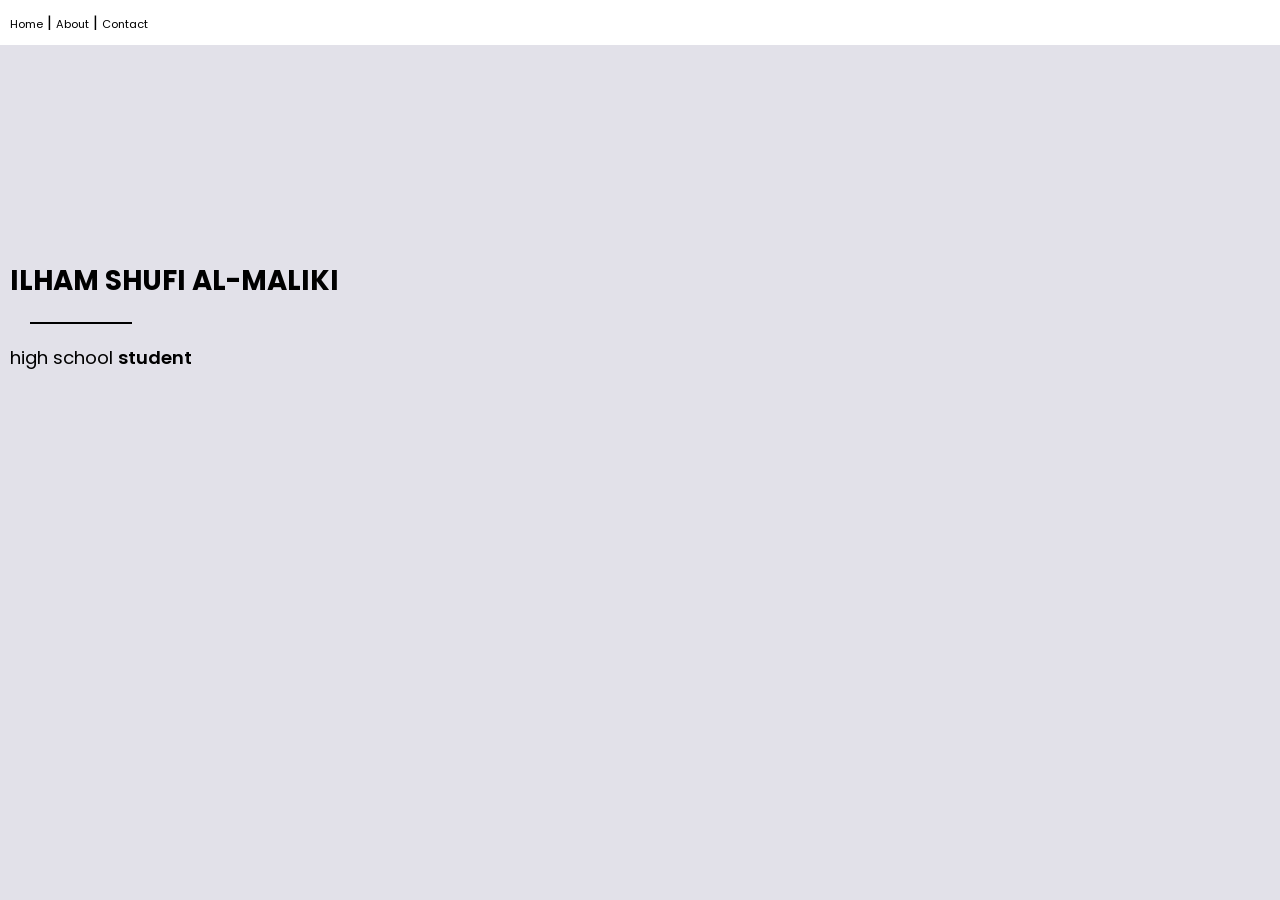
==== index.html @ 53ef260c "Add files via upload" ====
<!DOCTYPE html>
<html>
  
<head>
  <meta charset="UTF-8">
  <meta name="viewport" content="width-device-width, initial-scale=1">
    
  <title>Home</title>
  
  <link href="style.css" rel="stylesheet">
  <link rel="preconnect" href="https://fonts.googleapis.com">
  <link rel="preconnect" href="https://fonts.gstatic.com" crossorigin>
  <link href="https://fonts.googleapis.com/css2?family=Poppins:wght@200;300;400;500;600;700;800&display=swap" rel="stylesheet">
  
</head>

<body>
  <nav>
    <a href="index.html">Home</a> | 
    <a href="about.html">About</a> | 
    <a href="contact.html">Contact</a>
  </nav>
  
  <div class="name">
    <h2>ILHAM SHUFI AL-MALIKI</h2>
    <hr align="left" color="#000000">
    <h3>high school <span>student</span></h3>
  </div>
  
</body>

</html>
---- style.css ----
@font-face {
  font-family: 'Poppins';
  font-style: italic;
  font-weight: 300;
  font-display: swap;
  src: url(https://fonts.gstatic.com/s/poppins/v20/pxiDyp8kv8JHgFVrJJLm21llEN2JQEk.ttf) format('truetype');
}
@font-face {
  font-family: 'Poppins';
  font-style: italic;
  font-weight: 400;
  font-display: swap;
  src: url(https://fonts.gstatic.com/s/poppins/v20/pxiGyp8kv8JHgFVrJJLed3FHGPc.ttf) format('truetype');
}
@font-face {
  font-family: 'Poppins';
  font-style: italic;
  font-weight: 500;
  font-display: swap;
  src: url(https://fonts.gstatic.com/s/poppins/v20/pxiDyp8kv8JHgFVrJJLmg1hlEN2JQEk.ttf) format('truetype');
}
@font-face {
  font-family: 'Poppins';
  font-style: italic;
  font-weight: 600;
  font-display: swap;
  src: url(https://fonts.gstatic.com/s/poppins/v20/pxiDyp8kv8JHgFVrJJLmr19lEN2JQEk.ttf) format('truetype');
}
@font-face {
  font-family: 'Poppins';
  font-style: italic;
  font-weight: 700;
  font-display: swap;
  src: url(https://fonts.gstatic.com/s/poppins/v20/pxiDyp8kv8JHgFVrJJLmy15lEN2JQEk.ttf) format('truetype');
}
@font-face {
  font-family: 'Poppins';
  font-style: italic;
  font-weight: 800;
  font-display: swap;
  src: url(https://fonts.gstatic.com/s/poppins/v20/pxiDyp8kv8JHgFVrJJLm111lEN2JQEk.ttf) format('truetype');
}

/* the page settings */
* { margin: 0; padding: 0;}

body {
    background-color: #E2E1E9;
    font-family: 'Poppins';
}

/* Navigation */
nav {
  background: #FFF;
  width: 100%;
  padding: 10px;
  margin: auto;
  position: fixed;
}
nav a {
  color: #000000;
  font-weight: 400;
  font-size: 70%;
}
nav a:link {
  text-decoration: none;
}

/* my name position */
.name {
  color: #000000;
  font-weight: 800;
  font-size: 115%;
  padding-top: 260px;
  padding-right: 10px;
  padding-bottom: 260px;
  padding-left: 10px;
}
div h3 {
  font-weight: 400;
  font-size: 100%;
}
div h3 span {
  font-weight: 600;
  font-size: 100%;
}
div hr {
  margin: 20px;
  width: 100px;
}

/* About Me */
div h4 {
  padding-top: 100px;
  padding-right: 20px;
  padding-left: 20px;
  letter-spacing: 5px;
  font-size: 20px;
  text-align: center;
}

/* about */
.about p {
  color: #404040;
  padding-top: 5px;
  margin: 3.5%;
  font-size: 90%;
}
.about .c {
  padding-right: 64px;
}
.about .d {
  padding-right: 47px;
}
.about .e {
  padding-right: 58px;
}
.about .f {
  padding-right: 76px;
}

/* interest */
.interest h4 {
  padding-bottom: 30px;
}
.interest img {
  height: 85px;
  width: 85px;
  padding: 10%;
  background: #E2E1E9;
  border: 1px solid gray;
  margin-bottom: 3.5%;
  margin-left: 3.5%;
}

/* skill */
.skill h4 {
  padding-bottom: 30px;
}
.skill .myskills {
  background: #E2E1E9;
  color: #404040;
  width: 93%;
  text-align: center;
  margin: 3.5%;
  border: 1px solid gray;
  padding-top: 10px;
  padding-bottom: 10px;
}
.skill .myskills li {
  list-style: none;
  text-align: left;
  padding: 10px;
}

/* programming */
.programming h4 {
  padding-bottom: 30px;
}
.programming p {
  text-align: center;
  color: #404040;
}

/* language */
.language h4 {
  padding-bottom: 30px;
}
.language p {
  text-align: center;
  color: #404040;
}

/* education */
.education h4 {
  padding-bottom: 30px;
}
.education {
  margin-bottom: 40%;
}
.education b {
  padding-top: 5px;
  margin: 3.5%;
  font-size: 100%;
  color: #404040;
}
.education p {
  background: #E2E1E9;
  color: #404040;
  width: 93%;
  text-align: center;
  margin: 3.5%;
  border: 1px solid gray;
  padding-top: 10px;
  padding-bottom: 10px;
}
.education p em {
  color: gray;
}

/* Contact */
.contact h4 {
  padding-top: 100px;
  padding-bottom: 12px;
}
.contact img {
  height: 85px;
  width: 85px;
  padding: 10%;
  background: #E2E1E9;
  border: 1px solid gray;
  margin-bottom: 3.5%;
  margin-left: 3.5%;
}
.contact {
  margin-bottom: 35%;
}
.contact p {
  background: #E2E1E9;
  color: #404040;
  width: 93%;
  text-align: center;
  margin: 3.5%;
  border: 1px solid gray;
  padding-top: 10px;
  padding-bottom: 10px;
}
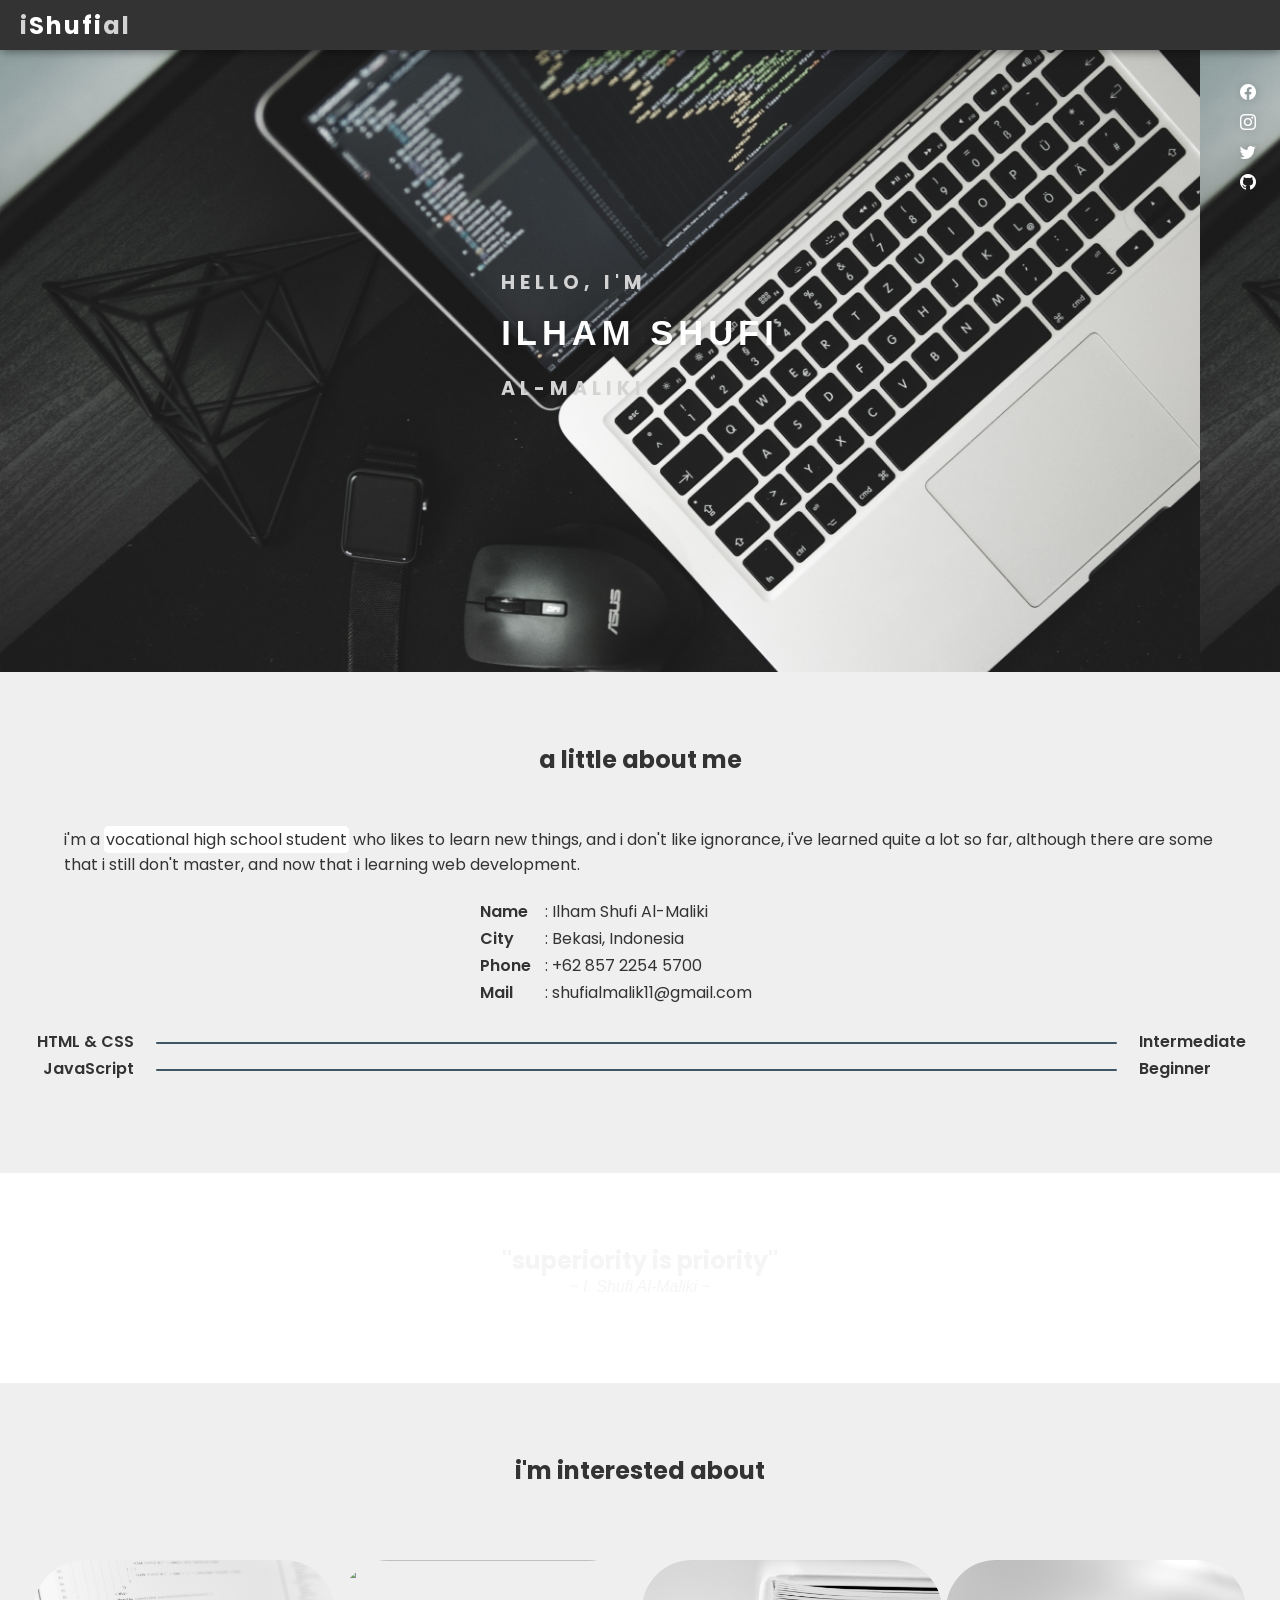
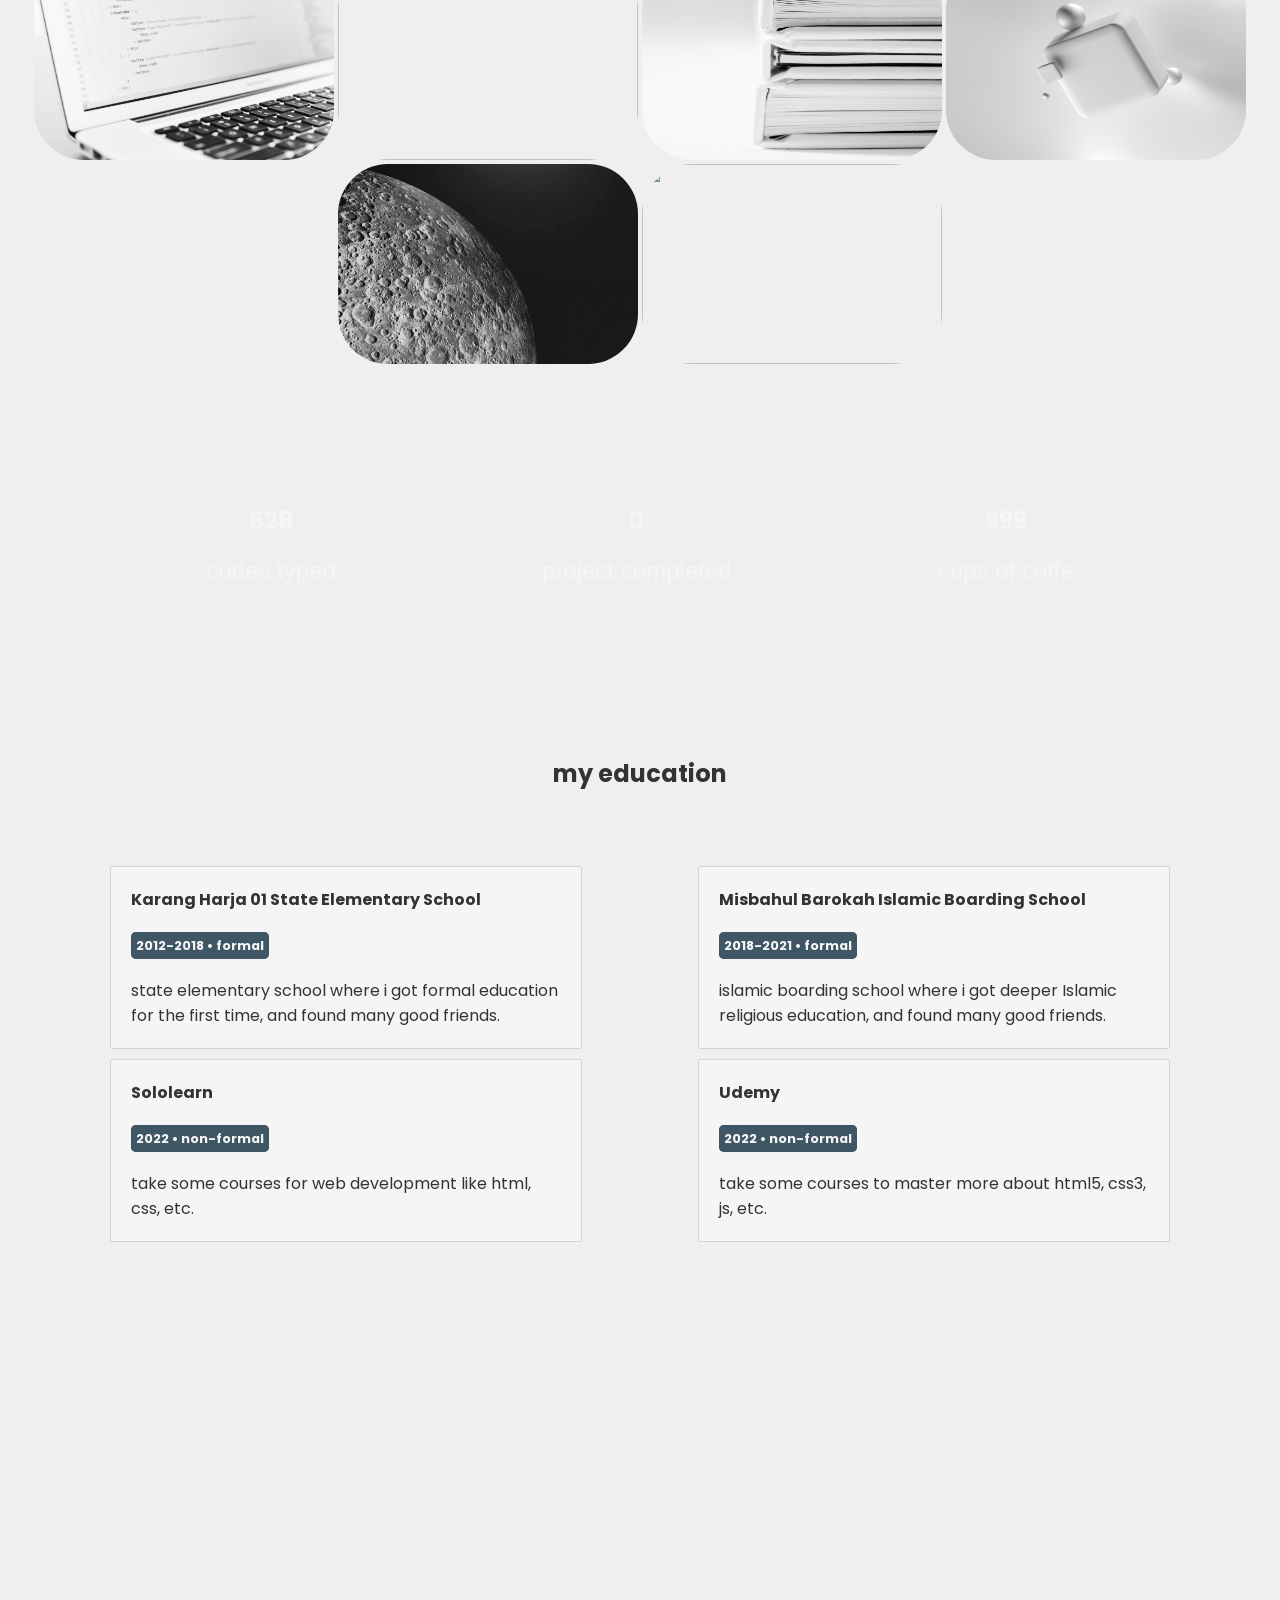
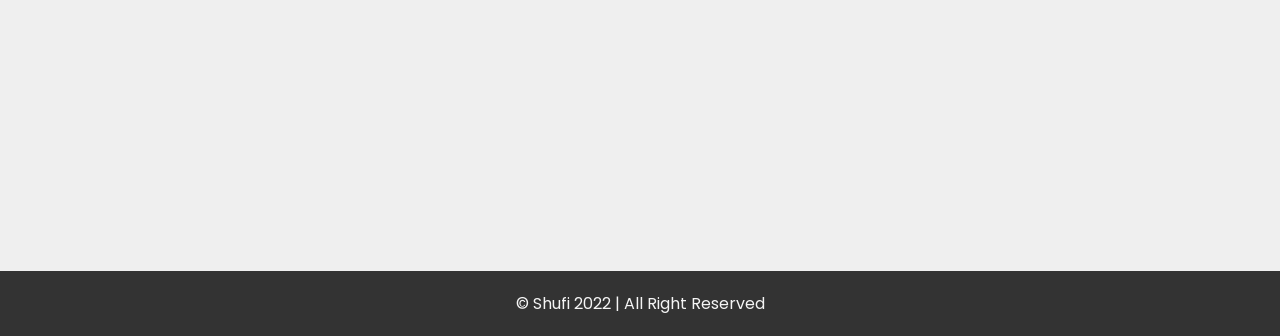
==== commit 3cbb5d5f: "Add files via upload" ====
--- a/index.html
+++ b/index.html
@@ -1,32 +1,132 @@
 <!DOCTYPE html>
-<html>
-  
+<html lang="en">
 <head>
   <meta charset="UTF-8">
-  <meta name="viewport" content="width-device-width, initial-scale=1">
-    
-  <title>Home</title>
+  <meta http-equiv="X-UA-Compatible" content="IE=Edge">
+  <meta name="viewport" content="width=device-width, initial-scale=1">
+
+  <title>iShufial | my personal website | Fickle Youth</title>
   
-  <link href="style.css" rel="stylesheet">
   <link rel="preconnect" href="https://fonts.googleapis.com">
   <link rel="preconnect" href="https://fonts.gstatic.com" crossorigin>
   <link href="https://fonts.googleapis.com/css2?family=Poppins:wght@200;300;400;500;600;700;800&display=swap" rel="stylesheet">
-  
+  <link rel="stylesheet" href="https://cdn.jsdelivr.net/npm/bootstrap-icons@1.9.1/font/bootstrap-icons.css">
+  <link rel="stylesheet" href="style.css">
 </head>
-
 <body>
-  <nav>
-    <a href="index.html">Home</a> | 
-    <a href="about.html">About</a> | 
-    <a href="contact.html">Contact</a>
+  <nav class="name">
+    <h2 class="notranslate"><b>i<span>Shufi</span>al</b></h2>
   </nav>
   
-  <div class="name">
-    <h2>ILHAM SHUFI AL-MALIKI</h2>
-    <hr align="left" color="#000000">
-    <h3>high school <span>student</span></h3>
+  <nav class="social">
+    <ul>
+      <li><a href="https://facebook.com/shufi.a.malik/" target="blank"><i class="bi bi-facebook"></i></a></li>
+      <li><a href="https://instagram.com/ishufial/" target="blank"><i class="bi bi-instagram"></i></a></li>
+      <li><a href="https://twitter.com/ishufial/" target="blank"><i class="bi bi-twitter"></i></a></li>
+      <li><a href="https://github.com/ishufial/" target="blank"><i class="bi bi-github"></i></a></li>
+    </ul>
+  </nav>
+  
+  <header>
+    <h1>Hello, i'm<br><span>Ilham Shufi</span><br>Al-Maliki</h1>
+  </header>
+  
+  <div class="about">
+    <h2>a little about me</h2>
+    <br>
+    <p>i'm a <span>vocational high school student</span> who likes to learn new things, and i don't like ignorance, i've learned quite a lot so far, although there are some that i still don't master, and now that i learning web development.</p>
+    <br>
+    <table class="contact">
+      <tr>
+        <td>Name</td>
+        <td>: Ilham Shufi Al-Maliki</td>
+      </tr>
+      <tr>
+        <td>City</td>
+        <td>: Bekasi, Indonesia</td>
+      </tr>
+      <tr>
+        <td>Phone</td>
+        <td>: +62 857 2254 5700</td>
+      </tr>
+      <tr>
+        <td>Mail</td>
+        <td>: shufialmalik11@gmail.com</td>
+      </tr>
+    </table>
+    <table class="programming">
+      <tr>
+        <td class="language">HTML & CSS</td>
+        <td><hr></td>
+        <td class="level">Intermediate</td>
+      </tr>
+      <tr>
+        <td class="language">JavaScript</td>
+        <td><hr></td>
+        <td class="level">Beginner</td>
+      </tr>
+    </table>
   </div>
   
+  <div class="quote">
+    <blockquote>
+      <h2>"superiority is priority"</h2>
+      <footer>~ I. Shufi Al-Maliki ~</footer>
+    </blockquote>
+  </div>
+  
+  <div class="interest">
+    <h2>i'm interested about</h2>
+    <div class="image">
+      <img src="technology.jpg"/>
+      <p><em>technology</em></p>
+      <p><em>science</em></p>
+      <img src="science.jpg"/>
+      <img src="book.jpg"/>
+      <p><em>book</em></p>
+      <p><em>graphic<br>design</em></p>
+      <img src="gdesign.jpg"/>
+      <img src="astronomy.jpg"/>
+      <p><em>astronomy</em></p>
+      <p><em>art</em></p>
+      <img src="art.jpg"/>
+    </div>
+  </div>
+  
+  <div class="goals">
+    <h2>628<br><span>codes typed</span></h2>
+    <h2>0<br><span>project completed</span></h2>
+    <h2>999<br><span>cups of coffe</span></h2>
+  </div>
+  
+  <div class="education">
+    <h2>my education</h2>
+    <div class="container">
+      <aside>
+        <h4>Karang Harja 01 State Elementary School</h4>
+        <p><span>2012-2018 • formal</span></p>
+        <p>state elementary school where i got formal education for the first time, and found many good friends.</p>
+      </aside>
+      <aside>
+        <h4>Misbahul Barokah Islamic Boarding School</h4>
+        <p><span>2018-2021 • formal</span></p>
+        <p>islamic boarding school where i got deeper Islamic religious education, and found many good friends.</p>
+      </aside>
+      <aside>
+        <h4 class="notranslate">Sololearn</h4>
+        <p><span>2022 • non-formal</span></p>
+        <p>take some courses for web development like html, css, etc.</p>
+      </aside>
+      <aside>
+        <h4>Udemy</h4>
+        <p><span>2022 • non-formal</span></p>
+        <p>take some courses to master more about html5, css3, js, etc.</p>
+      </aside>
+    </div>
+  </div>
+  
+  <footer class="copyright">
+    <p>&copy; Shufi 2022 | All Right Reserved</p>
+  </footer>
 </body>
-
 </html>
--- a/style.css
+++ b/style.css
@@ -1,227 +1,277 @@
-@font-face {
-  font-family: 'Poppins';
+/* main sett */
+* {
+  margin: 0;
+  padding: 0;
+}
+html {
+  position: relative;
+}
+body {
+  font-family: 'Poppins', sans-serif
+}
+div {
+  background-color: #efefef;
+  min-height: 140px;
+  padding-top: 70px;
+  color: #333;
+}
+h2 {
+ text-align: center;
+ font-size: 1.5em;
+}
+/* main sett */
+
+.name {
+  background-color: #333;
+  height: 50px;
+  width: 100%;
+  position: fixed;
+  color: lightgray;
+  top: 0;
+  box-shadow: 1px 1px 10px rgba(0,0,0,0.5);
+}
+.name h2 {
+  margin-top: 8px;
+  letter-spacing: 2px;
+}
+.name h2 span {
+  color: white;
+}
+
+.social {
+  position: fixed;
+  height: 100px;
+  width: 10px;
+  top: 80px;
+  right: 0;
+  margin-right: 30px;
+}
+.social ul li {
+  list-style: none;
+  margin-bottom: 5px;
+}
+.social ul li a:link {
+  text-decoration: none;
+  color: white;
+  text-shadow: 1px 1px 10px rgba(0,0,0,0.2);
+}
+.social ul li a:hover {
+  color: darkgray;
+  text-shadow: 1px 1px 10px rgba(0,0,0,0.5);
+}
+.social ul li a:active {
+  color: white;
+  text-shadow: 1px 1px 10px rgba(0,0,0,0.2);
+}
+.social ul li a:visited {
+  color: white;
+  text-shadow: 1px 1px 10px rgba(0,0,0,0.2);
+}
+
+header {
+  display: flex;
+  flex-direction: column;
+  height: 672px;
+  width: 100%;
+  font-size: 0.6em;
+  align-items: center;
+  justify-content: center;
+  color: lightgray;
+  text-transform: uppercase;
+  line-height: 50px;
+  background-image: url('header-bg.jpg');
+  background-attachment: fixed;
+  background-position: 0 50px;
+}
+header h1 {
+  letter-spacing: 5px;
+}
+header h1 span {
+  color: white;
+  font-size: 1.8em;
+  text-shadow: 1px 1px 10px rgba(0,0,0,0.2);
+  font-weight: 800;
+}
+
+.about {
+  padding-bottom: 90px;
+  display: flex;
+  flex-wrap: wrap;
+  justify-content: center;
+}
+.about h2 {
+  margin-bottom: 50px;
+}
+.about p {
+  margin: 0 20px;
+  font-weight: 400;
+  width: 90%;
+}
+.about hr {
+  background-color: #3F5765;
+  width: 20px;
+  height: 0.5px;
+  border: none;
+  display: inline-block;
+  border-radius: 1px;
+}
+.about span {
+  background-color: white;
+  border: solid 2px white;
+  height: 10px;
+  border-radius: 5px;
+  text-align: center;
+}
+table {
+  margin-top: 20px;
+  width: 95%;
+}
+.about .contact {
+  width: 325px;
+}
+.about .contact td:nth-child(1) {
+  font-weight: 600;
+}
+.about .programming tr td hr {
+  min-width: 96%;
+  vertical-align: middle;
+  margin-left: 2%;
+  min-height: 2px;
+}
+.about .programming .language {
+  border-radius: 2px;
+  width: 100px;
+  text-align: right;
+  font-weight: 600;
+}
+.about .programming .level {
+  border-radius: 2px;
+  width: 0px;
+  text-align: left;
+  font-weight: 600;
+}
+
+.quote {
+  background-image: url('quote-bg.jpg');
+  background-attachment: fixed;
+  background-position: 0 -120px;
+  color: whitesmoke;
+}
+.quote footer {
+  text-align: center;
   font-style: italic;
-  font-weight: 300;
-  font-display: swap;
-  src: url(https://fonts.gstatic.com/s/poppins/v20/pxiDyp8kv8JHgFVrJJLm21llEN2JQEk.ttf) format('truetype');
-}
-@font-face {
-  font-family: 'Poppins';
-  font-style: italic;
+  font-weight: 200;
+}
+
+.interest {
+  padding-bottom: 60px;
+}
+.interest .image {
+  display: flex;
+  flex-wrap: wrap;
+  justify-content: center;
+}
+.interest .image p {
+  margin: 0 1%;
+  color: whitesmoke;
+}
+.interest .image em {
+  background-color: #3F5765;
+  display: inline-block;
+  min-width: 90px;
+  border: solid 2px #3F5765;
+  border-radius: 50px;
+  text-align: center;
+}
+.interest img {
+  height: 200px;
+  width: 250px;
+  margin-bottom: 50px;
+  box-sizing: border-box;
+  border-radius: 50px;
+}
+
+.goals {
+  color: whitesmoke;
+  justify-content: space-evenly;
+  padding-bottom: 70px;
+  line-height: 50px;
+  background-image: url('goal-bg.jpg');
+  background-attachment: fixed;
+  background-position: 0 -20px;
+}
+.goals h2 span {
+  font-weight: 200;
+}
+
+.education {
+  height: 300px;
+  padding-bottom: 880px;
+}
+.education .container {
+  display: flex;
+  flex-wrap: wrap;
+  justify-content: space-evenly;
+}
+.education aside {
+  border: solid 1px lightgray;
+  width: 470px;
+  margin: 5px;
+  background-color: whitesmoke;
+  border-radius: 2px;
+  line-height: 25px;
+}
+.education aside h4, p {
+  margin: 20px;
+}
+.education aside p {
   font-weight: 400;
-  font-display: swap;
-  src: url(https://fonts.gstatic.com/s/poppins/v20/pxiGyp8kv8JHgFVrJJLed3FHGPc.ttf) format('truetype');
-}
-@font-face {
-  font-family: 'Poppins';
-  font-style: italic;
-  font-weight: 500;
-  font-display: swap;
-  src: url(https://fonts.gstatic.com/s/poppins/v20/pxiDyp8kv8JHgFVrJJLmg1hlEN2JQEk.ttf) format('truetype');
-}
-@font-face {
-  font-family: 'Poppins';
-  font-style: italic;
-  font-weight: 600;
-  font-display: swap;
-  src: url(https://fonts.gstatic.com/s/poppins/v20/pxiDyp8kv8JHgFVrJJLmr19lEN2JQEk.ttf) format('truetype');
-}
-@font-face {
-  font-family: 'Poppins';
-  font-style: italic;
-  font-weight: 700;
-  font-display: swap;
-  src: url(https://fonts.gstatic.com/s/poppins/v20/pxiDyp8kv8JHgFVrJJLmy15lEN2JQEk.ttf) format('truetype');
-}
-@font-face {
-  font-family: 'Poppins';
-  font-style: italic;
-  font-weight: 800;
-  font-display: swap;
-  src: url(https://fonts.gstatic.com/s/poppins/v20/pxiDyp8kv8JHgFVrJJLm111lEN2JQEk.ttf) format('truetype');
-}
-
-/* the page settings */
-* { margin: 0; padding: 0;}
-
-body {
-    background-color: #E2E1E9;
-    font-family: 'Poppins';
-}
-
-/* Navigation */
-nav {
-  background: #FFF;
+}
+.education aside p span {
+  background-color: #3F5765;
+  border: solid 5px #3F5765;
+  border-radius: 5px;
+  font-size: 0.8em;
+  font-weight: bold;
+  color: whitesmoke;
+}
+
+.copyright {
+  background-color: #333;
   width: 100%;
-  padding: 10px;
-  margin: auto;
-  position: fixed;
-}
-nav a {
-  color: #000000;
-  font-weight: 400;
-  font-size: 70%;
-}
-nav a:link {
-  text-decoration: none;
-}
-
-/* my name position */
-.name {
-  color: #000000;
-  font-weight: 800;
-  font-size: 115%;
-  padding-top: 260px;
-  padding-right: 10px;
-  padding-bottom: 260px;
-  padding-left: 10px;
-}
-div h3 {
-  font-weight: 400;
-  font-size: 100%;
-}
-div h3 span {
-  font-weight: 600;
-  font-size: 100%;
-}
-div hr {
-  margin: 20px;
-  width: 100px;
-}
-
-/* About Me */
-div h4 {
-  padding-top: 100px;
-  padding-right: 20px;
-  padding-left: 20px;
-  letter-spacing: 5px;
-  font-size: 20px;
-  text-align: center;
-}
-
-/* about */
-.about p {
-  color: #404040;
-  padding-top: 5px;
-  margin: 3.5%;
-  font-size: 90%;
-}
-.about .c {
-  padding-right: 64px;
-}
-.about .d {
-  padding-right: 47px;
-}
-.about .e {
-  padding-right: 58px;
-}
-.about .f {
-  padding-right: 76px;
-}
-
-/* interest */
-.interest h4 {
-  padding-bottom: 30px;
-}
-.interest img {
-  height: 85px;
-  width: 85px;
-  padding: 10%;
-  background: #E2E1E9;
-  border: 1px solid gray;
-  margin-bottom: 3.5%;
-  margin-left: 3.5%;
-}
-
-/* skill */
-.skill h4 {
-  padding-bottom: 30px;
-}
-.skill .myskills {
-  background: #E2E1E9;
-  color: #404040;
-  width: 93%;
-  text-align: center;
-  margin: 3.5%;
-  border: 1px solid gray;
-  padding-top: 10px;
-  padding-bottom: 10px;
-}
-.skill .myskills li {
-  list-style: none;
-  text-align: left;
-  padding: 10px;
-}
-
-/* programming */
-.programming h4 {
-  padding-bottom: 30px;
-}
-.programming p {
-  text-align: center;
-  color: #404040;
-}
-
-/* language */
-.language h4 {
-  padding-bottom: 30px;
-}
-.language p {
-  text-align: center;
-  color: #404040;
-}
-
-/* education */
-.education h4 {
-  padding-bottom: 30px;
-}
-.education {
-  margin-bottom: 40%;
-}
-.education b {
-  padding-top: 5px;
-  margin: 3.5%;
-  font-size: 100%;
-  color: #404040;
-}
-.education p {
-  background: #E2E1E9;
-  color: #404040;
-  width: 93%;
-  text-align: center;
-  margin: 3.5%;
-  border: 1px solid gray;
-  padding-top: 10px;
-  padding-bottom: 10px;
-}
-.education p em {
-  color: gray;
-}
-
-/* Contact */
-.contact h4 {
-  padding-top: 100px;
-  padding-bottom: 12px;
-}
-.contact img {
-  height: 85px;
-  width: 85px;
-  padding: 10%;
-  background: #E2E1E9;
-  border: 1px solid gray;
-  margin-bottom: 3.5%;
-  margin-left: 3.5%;
-}
-.contact {
-  margin-bottom: 35%;
-}
-.contact p {
-  background: #E2E1E9;
-  color: #404040;
-  width: 93%;
-  text-align: center;
-  margin: 3.5%;
-  border: 1px solid gray;
-  padding-top: 10px;
-  padding-bottom: 10px;
-}
+  position: absolute;
+  bottom: 0;
+  text-align: center;
+  color: whitesmoke;
+}
+
+/* responsive */
+@media (min-width: 720px) {
+  .name h2 {
+    text-align: left;
+    margin-left: 20px;
+  }
+  
+  .goals {
+    display: flex;
+    padding-bottom: 50px;
+  }
+  
+  .interest .image {
+    display: flex;
+    flex-wrap: wrap;
+    list-style: none;
+    justify-content: center;
+  }
+  
+  .interest .image img {
+    height: 200px;
+    width: 300px;
+    margin: 2px;
+  }
+  
+  .interest .image p {
+    display: none;
+  }
+}
+/* responsive */
